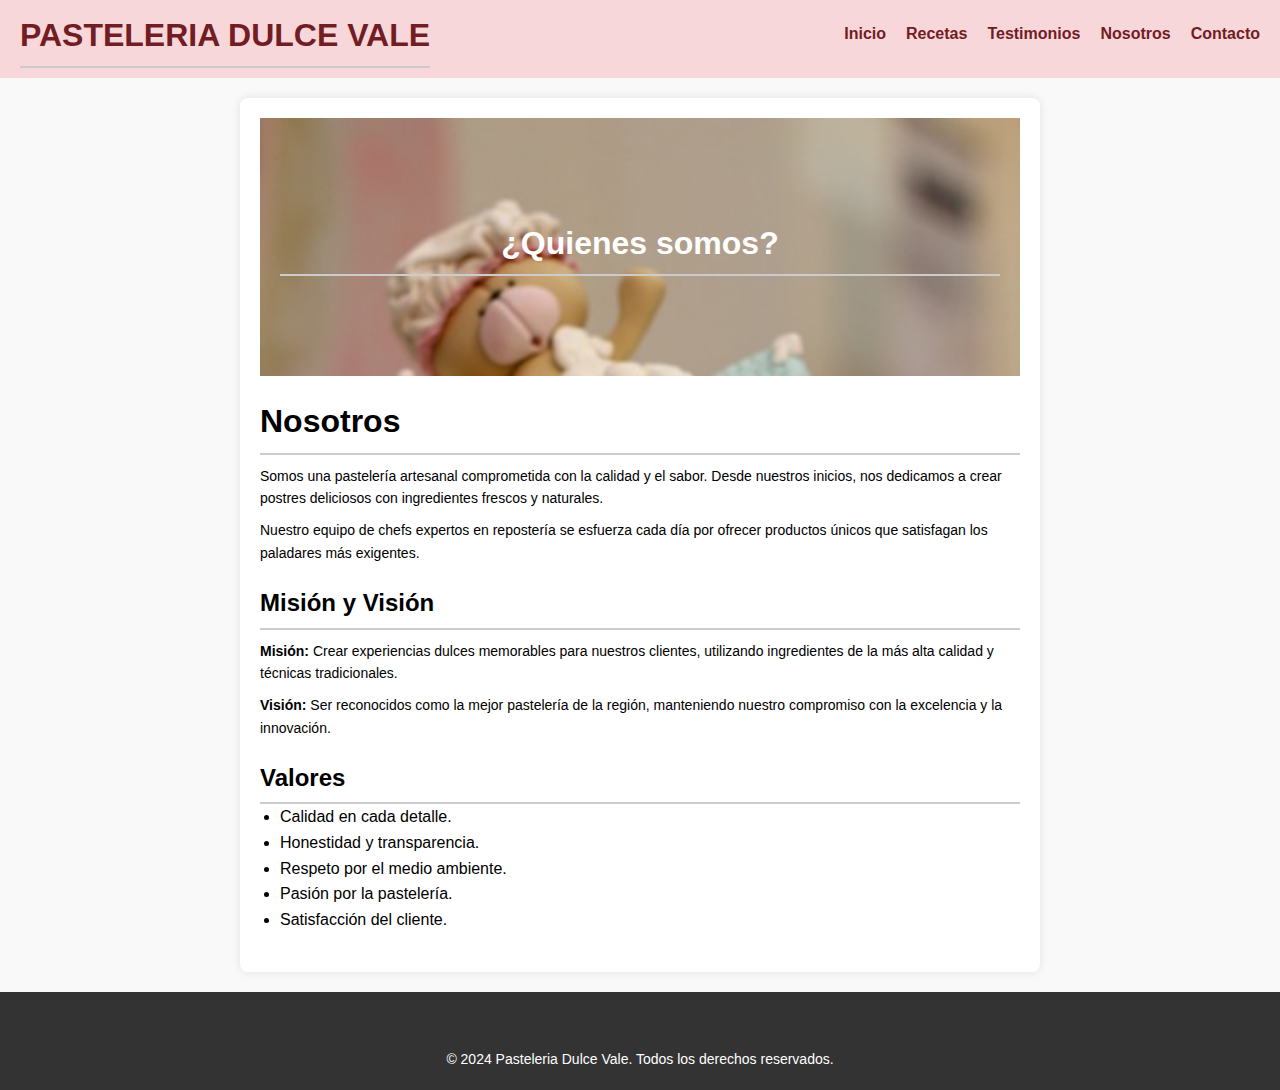
==== pages/nosotros.html @ 6ee06810 "Actualizacion1" ====
<!DOCTYPE html>
<html lang="es">
<head>
    <meta charset="UTF-8">
    <meta name="viewport" content="width=device-width, initial-scale=1.0">
    <meta name="authot" content="Yesica Kohler">
    <meta name="keywrods" content="tortas, cupcakes, pasteles">
    <meta name="description" content="En Dulce Vale, te invitamos a descubrir el mundo de la repostería artesanal con nuestros pasteles, cupcakes y dulces personalizados. Situados en Buenos Aires, somos conocidos por nuestras creaciones irresistibles y frescas, elaboradas con ingredientes de la más alta calidad. Desde pasteles de boda elaborados hasta cupcakes decorativos, cada delicia es una obra de arte diseñada para hacer de tus momentos especiales algo inolvidable. Visítanos para probar nuestras delicias y hacer tus pedidos personalizados. ¡Dulce Vale es tu destino para un toque dulce y único en cada celebración!">
    <link rel="stylesheet" href="https://cdnjs.cloudflare.com/ajax/libs/font-awesome/6.5.2/css/all.min.css" integrity="sha512-SnH5WK+bZxgPHs44uWIX+LLJAJ9/2PkPKZ5QiAj6Ta86w+fsb2TkcmfRyVX3pBnMFcV7oQPJkl9QevSCWr3W6A==" crossorigin="anonymous" referrerpolicy="no-referrer" />
    <link rel="shortcut icon" href="../img/favi.png" type="image/x-icon">
    <link rel="stylesheet" href="https://cdn.jsdelivr.net/npm/bootstrap@4.6.2/dist/css/bootstrap.min.css" integrity="sha384-xOolHFLEh07PJGoPkLv1IbcEPTNtaed2xpHsD9ESMhqIYd0nLMwNLD69Npy4HI+N" crossorigin="anonymous">
    <link rel="stylesheet" href="../css/estilos.css">
    <title>Delicias vale</title>
</head>
<body>
    <header>
        <div class="container">
            <h1 class="logo">Pasteleria Dulce Vale</h1>
            <nav>
                <ul>
                    <li><a href="../index.html">Inicio</a></li>
                    <li><a href="recetas.html">Recetas</a></li>
                    <li><a href="testimonios.html">Testimonios</a></li>
                    <li><a href="nosotros.html">Nosotros</a></li>
                    <li><a href="contacto.html">Contacto</a></li>
                </ul>
            </nav>
        </div>
    </header>

    <main>
        <section id="inicio" class="hero">
            <div class="container">
                <h1>¿Quienes somos?</h1>
            </div>
        </section>

        <section id="quienes-somos">
            <h1>Nosotros</h1>
            <p>Somos una pastelería artesanal comprometida con la calidad y el sabor. Desde nuestros inicios, nos dedicamos a crear postres deliciosos con ingredientes frescos y naturales.</p>
            <p>Nuestro equipo de chefs expertos en repostería se esfuerza cada día por ofrecer productos únicos que satisfagan los paladares más exigentes.</p>
        </section>
        
        <section id="mision-vision">
            <h2>Misión y Visión</h2>
            <p><strong>Misión:</strong> Crear experiencias dulces memorables para nuestros clientes, utilizando ingredientes de la más alta calidad y técnicas tradicionales.</p>
            <p><strong>Visión:</strong> Ser reconocidos como la mejor pastelería de la región, manteniendo nuestro compromiso con la excelencia y la innovación.</p>
        </section>
        
        <section id="valores">
            <h2>Valores</h2>
            <ul>
                <li>Calidad en cada detalle.</li>
                <li>Honestidad y transparencia.</li>
                <li>Respeto por el medio ambiente.</li>
                <li>Pasión por la pastelería.</li>
                <li>Satisfacción del cliente.</li>
            </ul>
        </section>
    </main>

    <footer>
        <div class="redes-sociales">
        <a href="https://es-la.facebook.com/login/device-based/regular/login/" target="_blank">
            <i class="fa-brands fa-facebook"></i>
        </a>
        <a href="https://www.instagram.com/" target="_blank">
            <i class="fa-brands fa-instagram"></i>
        </a>
        <a href="https://web.whatsapp.com/" target="_blank">
            <i class="fa-brands fa-whatsapp"></i>
        </a>
        </div>
        <p>© 2024 Pasteleria Dulce Vale. Todos los derechos reservados.</p>
    </footer>
    <script src="https://cdn.jsdelivr.net/npm/jquery@3.5.1/dist/jquery.slim.min.js" integrity="sha384-DfXdz2htPH0lsSSs5nCTpuj/zy4C+OGpamoFVy38MVBnE+IbbVYUew+OrCXaRkfj" crossorigin="anonymous"></script>
    <script src="https://cdn.jsdelivr.net/npm/bootstrap@4.6.2/dist/js/bootstrap.bundle.min.js" integrity="sha384-Fy6S3B9q64WdZWQUiU+q4/2Lc9npb8tCaSX9FK7E8HnRr0Jz8D6OP9dO5Vg3Q9ct" crossorigin="anonymous"></script>
</body>
</html>

</html>
---- css/estilos.css ----
* {
    margin: 0;
    padding: 0;
    box-sizing: border-box;
}

body {
    font-family: Arial, sans-serif;
    line-height: 1.6;
    background-color: #f9f9f9;
}

.container {
    max-width: 1200px;
    margin: 0 auto;
    padding: 0 20px;
}
/* Estilos del header */
header {
    background-color: #f8d7da; 
    padding: 10px 0;
}

header .container {
    display: flex;
    justify-content: space-between;
    align-items: center;
}

header .logo {
    font-size: 2rem;
    font-weight: bold;
    text-transform: uppercase;
    color: #721c24;
}

header nav ul {
    list-style-type: none;
    display: flex;
}

header nav ul li {
    margin-left: 20px;
}

header nav ul li a {
    text-decoration: none;
    color: #721c24; 
    font-weight: bold;
    transition: color 0.3s ease;
}

header nav ul li a:hover {
    color: #c92a2a; 
}

/* Estilos del main */
.hero {
    background-image: url(../img/img4\ \(2\).jpg);
    background-size: cover;
    background-position: top;
    color: #ffffff;
    text-align: center;
    padding: 100px 0;
}

.hero h2 {
    font-size: 3rem;
    margin-bottom: 20px;
}

.hero p {
    font-size: 1.5rem;
}

@keyframes fadeInUp {
    from {
        opacity: 0;
        transform: translateY(20px);
    }
    to {
        opacity: 1;
        transform: translateY(0);
    }
}

.featured-products {
    background-color: #ffffff;
    padding: 50px 0;
    text-align: center;
    animation: fadeInUp 1s ease-out;
}

.featured-products h2 {
    font-size: 2.5rem;
    margin-bottom: 30px;
    animation: fadeInUp 1s ease-out;
}

.product {
    margin-bottom: 40px;
    transition: transform 0.3s ease, box-shadow 0.3s ease;
    opacity: 0;
    transform: translateY(20px);
    animation: fadeInUp 1s ease-out 0.5s forwards; 
}

.product img {
    max-width: 100%;
    height: auto;
    border-radius: 10px;
    transition: transform 0.3s ease, box-shadow 0.3s ease;
}

.product img:hover {
    transform: scale(1.05); 
    box-shadow: 0 4px 10px rgba(0, 0, 0, 0.2); 
}

.product h3 {
    font-size: 1.8rem;
    margin-top: 20px;
    opacity: 0;
    transform: translateY(10px);
    animation: fadeInUp 1s ease-out 0.5s forwards; 
}

.product p {
    font-size: 1.2rem;
    opacity: 0;
    transform: translateY(10px);
    animation: fadeInUp 1s ease-out 1s forwards; 
}
.testimonial {
    border-bottom: 1px solid #ccc;
    padding: 20px 0;
}

.testimonial-text {
    margin-bottom: 10px;
}

.testimonial-text p {
    font-style: italic;
    margin-bottom: 10px;
}

.testimonial-text cite {
    font-weight: bold;
}

iframe {
    display: block;
    margin: auto;
}

form {
    margin-top: 20px;
}

label {
    display: block;
    font-weight: bold;
    margin-bottom: 5px;
    color: #333;
}

input,
textarea {
    display: block;
    width: 100%;
    padding: 10px;
    border: 2px solid #ccc;
    border-radius: 5px;
    font-size: 16px;
    margin-bottom: 10px;
}

.botonFormulario {
    background-color: #333;
    color: #fff;
    border: none;
    padding: 10px 20px;
    border-radius: 5px;
    font-size: 18px;
    cursor: pointer;
    margin-top: 10px;
}

header img {
    margin-top: 20px;
}

main {
    max-width: 800px;
    margin: 20px auto;
    padding: 20px;
    background-color: #fff;
    border-radius: 8px;
    box-shadow: 0 0 10px rgba(0, 0, 0, 0.1);
}

section {
    margin-bottom: 20px;
}

h2 {
    border-bottom: 2px solid #ccc;
    padding-bottom: 5px;
}

ul, ol {
    margin-bottom: 10px;
}

#ingredientes ul {
    list-style-type: disc;
    margin-left: 20px;
}

#preparacion ol {
    counter-reset: paso;
    list-style-type: none;
    margin-left: 0;
    padding-left: 20px;
}

#preparacion ol li {
    position: relative;
    counter-increment: paso;
    margin-bottom: 10px;
}

#preparacion ol li::before {
    content: counter(paso);
    position: absolute;
    left: -20px;
    font-weight: bold;
}

section {
    margin-bottom: 20px;
}

h1,
h2 {
    border-bottom: 2px solid #ccc;
    padding-bottom: 5px;
}

ul {
    margin-left: 20px;
}

footer {
    background-color: #333;
    color: #fff;
    text-align: center;
    padding: 20px 0;
}

.redes-sociales {
    margin-bottom: 10px;
}

.redes-sociales a {
    display: inline-block;
    margin: 0 10px;
    color: #fff; 
    font-size: 28px;
}

.redes-sociales a:hover {
    color: #ffd700; 
}

p {
    margin: 10px 0 0;
    font-size: 14px;
}

/* Media Queries */

/* Para pantallas pequeñas hasta 768px */
@media (max-width: 768px) {
    .container {
        padding: 10px;
    }

    header .logo {
        font-size: 1.5rem;
    }

    header nav ul {
        flex-direction: column;
    }

    header nav ul li {
        margin-left: 0;
        margin-bottom: 10px;
    }
}

/* Para pantallas medianas de 769px a 1024px */
@media (min-width: 769px) and (max-width: 1024px) {
    .container {
        max-width: 960px;
    }
}

/* Para pantallas grandes de 1025px a 1200px */
@media (min-width: 1025px) and (max-width: 1200px) {
    .container {
        max-width: 1140px;
    }
}

/* Para pantallas extra grandes de 1201px en adelante */
@media (min-width: 1201px) {
    .container {
        max-width: 1400px;
    }
}
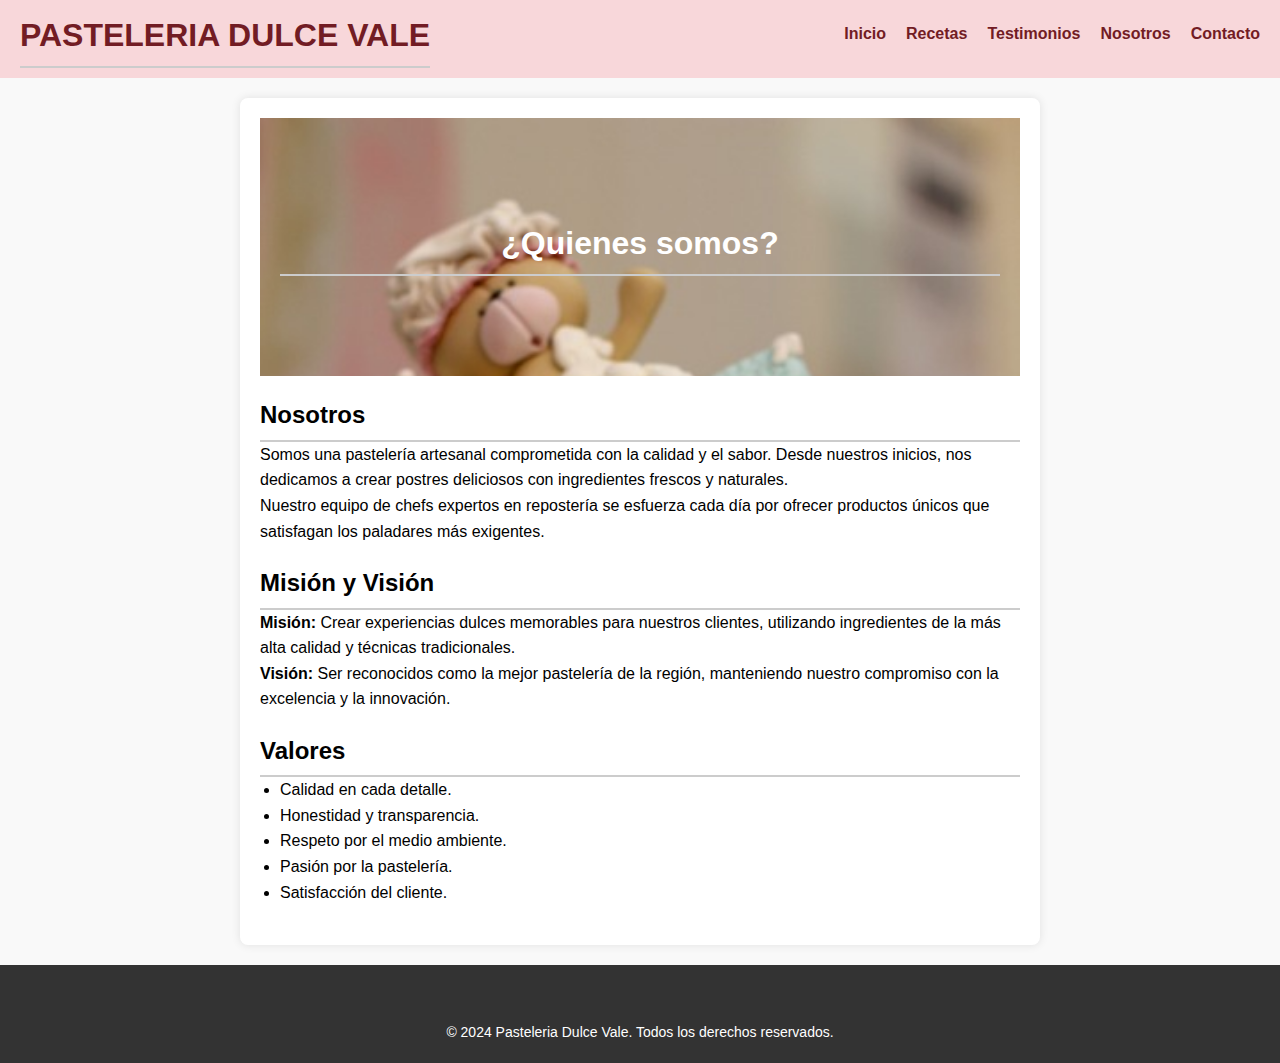
==== commit d6539626: "Actualizacion2" ====
--- a/pages/nosotros.html
+++ b/pages/nosotros.html
@@ -36,7 +36,7 @@
         </section>
 
         <section id="quienes-somos">
-            <h1>Nosotros</h1>
+            <h2>Nosotros</h2>
             <p>Somos una pastelería artesanal comprometida con la calidad y el sabor. Desde nuestros inicios, nos dedicamos a crear postres deliciosos con ingredientes frescos y naturales.</p>
             <p>Nuestro equipo de chefs expertos en repostería se esfuerza cada día por ofrecer productos únicos que satisfagan los paladares más exigentes.</p>
         </section>
--- a/css/estilos.css
+++ b/css/estilos.css
@@ -1,323 +1,309 @@
+@charset "UTF-8";
+body {
+  font-family: Arial, sans-serif;
+  line-height: 1.6;
+  background-color: #f9f9f9;
+}
+
+.container {
+  max-width: 1200px;
+  margin: 0 auto;
+  padding: 0 20px;
+}
+
+header {
+  background-color: #f8d7da;
+  padding: 10px 0;
+}
+header .container {
+  display: flex;
+  justify-content: space-between;
+  align-items: center;
+}
+header .logo {
+  font-size: 2rem;
+  font-weight: bold;
+  text-transform: uppercase;
+  color: #721c24;
+}
+header ul {
+  list-style-type: none;
+  display: flex;
+}
+header li {
+  margin-left: 20px;
+}
+header a {
+  text-decoration: none;
+  color: #721c24;
+  font-weight: bold;
+  transition: color 0.3s ease;
+}
+header a:hover {
+  color: #c92a2a;
+}
+
 * {
-    margin: 0;
-    padding: 0;
-    box-sizing: border-box;
-}
-
-body {
-    font-family: Arial, sans-serif;
-    line-height: 1.6;
-    background-color: #f9f9f9;
-}
-
-.container {
-    max-width: 1200px;
-    margin: 0 auto;
-    padding: 0 20px;
-}
-/* Estilos del header */
-header {
-    background-color: #f8d7da; 
-    padding: 10px 0;
-}
-
-header .container {
-    display: flex;
-    justify-content: space-between;
-    align-items: center;
-}
-
-header .logo {
-    font-size: 2rem;
-    font-weight: bold;
-    text-transform: uppercase;
-    color: #721c24;
-}
-
-header nav ul {
-    list-style-type: none;
-    display: flex;
-}
-
-header nav ul li {
-    margin-left: 20px;
-}
-
-header nav ul li a {
-    text-decoration: none;
-    color: #721c24; 
-    font-weight: bold;
-    transition: color 0.3s ease;
-}
-
-header nav ul li a:hover {
-    color: #c92a2a; 
+  margin: 0;
+  padding: 0;
+  box-sizing: border-box;
+}
+
+footer {
+  background-color: #333;
+  color: #fff;
+  text-align: center;
+  padding: 20px 0;
+}
+footer .redes-sociales {
+  margin-bottom: 10px;
+}
+footer a {
+  display: inline-block;
+  margin: 0 10px;
+  color: #fff;
+  font-size: 28px;
+}
+footer a:hover {
+  color: #ffd700;
+}
+footer p {
+  margin: 10px 0 0;
+  font-size: 14px;
+}
+
+/* Media Queries */
+/* Para pantallas pequeñas hasta 768px */
+@media (max-width: 768px) {
+  .container {
+    padding: 10px;
+  }
+  header .logo {
+    font-size: 1.5rem;
+  }
+  header nav ul {
+    flex-direction: column;
+  }
+  header nav ul li {
+    margin-left: 0;
+    margin-bottom: 10px;
+  }
+}
+/* Para pantallas medianas de 769px a 1024px */
+@media (min-width: 769px) and (max-width: 1024px) {
+  .container {
+    max-width: 960px;
+  }
+}
+/* Para pantallas grandes de 1025px a 1200px */
+@media (min-width: 1025px) and (max-width: 1200px) {
+  .container {
+    max-width: 1140px;
+  }
+}
+/* Para pantallas extra grandes de 1201px en adelante */
+@media (min-width: 1201px) {
+  .container {
+    max-width: 1400px;
+  }
+}
+iframe {
+  display: block;
+  margin: auto;
+}
+
+form {
+  margin-top: 20px;
+}
+
+label {
+  display: block;
+  font-weight: bold;
+  margin-bottom: 5px;
+  color: #333;
+}
+
+input,
+textarea {
+  display: block;
+  width: 100%;
+  padding: 10px;
+  border: 2px solid #ccc;
+  border-radius: 5px;
+  font-size: 16px;
+  margin-bottom: 10px;
+}
+
+.botonFormulario {
+  background-color: #333;
+  color: #fff;
+  border: none;
+  padding: 10px 20px;
+  border-radius: 5px;
+  font-size: 18px;
+  cursor: pointer;
+  margin-top: 10px;
 }
 
 /* Estilos del main */
 .hero {
-    background-image: url(../img/img4\ \(2\).jpg);
-    background-size: cover;
-    background-position: top;
-    color: #ffffff;
-    text-align: center;
-    padding: 100px 0;
-}
-
+  background-image: url(../img/img4\ \(2\).jpg);
+  background-size: cover;
+  background-position: top;
+  color: #ffffff;
+  text-align: center;
+  padding: 100px 0;
+}
 .hero h2 {
-    font-size: 3rem;
-    margin-bottom: 20px;
-}
-
+  font-size: 3rem;
+  margin-bottom: 20px;
+}
 .hero p {
-    font-size: 1.5rem;
+  font-size: 1.5rem;
+}
+
+main {
+  max-width: 800px;
+  margin: 20px auto;
+  padding: 20px;
+  background-color: #fff;
+  border-radius: 8px;
+  box-shadow: 0 0 10px rgba(0, 0, 0, 0.1);
+}
+
+section {
+  margin-bottom: 20px;
+}
+
+h2 {
+  border-bottom: 2px solid #ccc;
+  padding-bottom: 5px;
+  font-weight: bold;
+}
+
+ul, ol {
+  margin-bottom: 10px;
+}
+
+#ingredientes ul {
+  list-style-type: disc;
+  margin-left: 20px;
+}
+
+#preparacion ol {
+  counter-reset: paso;
+  list-style-type: none;
+  margin-left: 0;
+  padding-left: 20px;
+}
+
+#preparacion ol li {
+  position: relative;
+  counter-increment: paso;
+  margin-bottom: 10px;
+}
+
+#preparacion ol li::before {
+  content: counter(paso);
+  position: absolute;
+  left: -20px;
+  font-weight: bold;
+}
+
+h1,
+h2 {
+  border-bottom: 2px solid #ccc;
+  padding-bottom: 5px;
+}
+
+ul {
+  margin-left: 20px;
 }
 
 @keyframes fadeInUp {
-    from {
-        opacity: 0;
-        transform: translateY(20px);
-    }
-    to {
-        opacity: 1;
-        transform: translateY(0);
-    }
-}
-
-.featured-products {
-    background-color: #ffffff;
-    padding: 50px 0;
-    text-align: center;
-    animation: fadeInUp 1s ease-out;
-}
-
-.featured-products h2 {
-    font-size: 2.5rem;
-    margin-bottom: 30px;
-    animation: fadeInUp 1s ease-out;
-}
-
-.product {
-    margin-bottom: 40px;
-    transition: transform 0.3s ease, box-shadow 0.3s ease;
+  from {
     opacity: 0;
     transform: translateY(20px);
-    animation: fadeInUp 1s ease-out 0.5s forwards; 
-}
-
+  }
+  to {
+    opacity: 1;
+    transform: translateY(0);
+  }
+}
+.featured-products {
+  background-color: #ffffff;
+  padding: 50px 0;
+  text-align: center;
+  animation: fadeInUp 1s ease-out;
+}
+.featured-products h2 {
+  font-size: 2.5rem;
+  margin-bottom: 30px;
+  animation: fadeInUp 1s ease-out;
+  font-weight: bold;
+}
+
+.product {
+  margin-bottom: 40px;
+  transition: transform 0.3s ease, box-shadow 0.3s ease;
+  opacity: 0;
+  transform: translateY(20px);
+  animation: fadeInUp 1s ease-out 0.5s forwards;
+}
 .product img {
-    max-width: 100%;
-    height: auto;
-    border-radius: 10px;
-    transition: transform 0.3s ease, box-shadow 0.3s ease;
-}
-
+  max-width: 100%;
+  height: auto;
+  border-radius: 10px;
+  transition: transform 0.3s ease, box-shadow 0.3s ease;
+}
 .product img:hover {
-    transform: scale(1.05); 
-    box-shadow: 0 4px 10px rgba(0, 0, 0, 0.2); 
-}
-
+  transform: scale(1.05);
+  box-shadow: 0 4px 10px rgba(0, 0, 0, 0.2);
+}
 .product h3 {
-    font-size: 1.8rem;
-    margin-top: 20px;
-    opacity: 0;
-    transform: translateY(10px);
-    animation: fadeInUp 1s ease-out 0.5s forwards; 
-}
-
+  font-size: 1.8rem;
+  margin-top: 20px;
+  opacity: 0;
+  transform: translateY(10px);
+  animation: fadeInUp 1s ease-out 0.5s forwards;
+  font-weight: bold;
+}
 .product p {
-    font-size: 1.2rem;
-    opacity: 0;
-    transform: translateY(10px);
-    animation: fadeInUp 1s ease-out 1s forwards; 
-}
-.testimonial {
-    border-bottom: 1px solid #ccc;
-    padding: 20px 0;
-}
-
-.testimonial-text {
-    margin-bottom: 10px;
-}
-
-.testimonial-text p {
-    font-style: italic;
-    margin-bottom: 10px;
-}
-
-.testimonial-text cite {
-    font-weight: bold;
-}
-
-iframe {
-    display: block;
-    margin: auto;
-}
-
-form {
-    margin-top: 20px;
-}
-
-label {
-    display: block;
-    font-weight: bold;
-    margin-bottom: 5px;
-    color: #333;
-}
-
-input,
-textarea {
-    display: block;
-    width: 100%;
-    padding: 10px;
-    border: 2px solid #ccc;
-    border-radius: 5px;
-    font-size: 16px;
-    margin-bottom: 10px;
-}
-
-.botonFormulario {
-    background-color: #333;
-    color: #fff;
-    border: none;
-    padding: 10px 20px;
-    border-radius: 5px;
-    font-size: 18px;
-    cursor: pointer;
-    margin-top: 10px;
-}
-
-header img {
-    margin-top: 20px;
-}
-
-main {
-    max-width: 800px;
-    margin: 20px auto;
-    padding: 20px;
-    background-color: #fff;
-    border-radius: 8px;
-    box-shadow: 0 0 10px rgba(0, 0, 0, 0.1);
-}
-
-section {
-    margin-bottom: 20px;
-}
-
-h2 {
-    border-bottom: 2px solid #ccc;
-    padding-bottom: 5px;
-}
-
-ul, ol {
-    margin-bottom: 10px;
-}
-
-#ingredientes ul {
-    list-style-type: disc;
-    margin-left: 20px;
-}
-
-#preparacion ol {
-    counter-reset: paso;
-    list-style-type: none;
-    margin-left: 0;
-    padding-left: 20px;
-}
-
-#preparacion ol li {
-    position: relative;
-    counter-increment: paso;
-    margin-bottom: 10px;
-}
-
-#preparacion ol li::before {
-    content: counter(paso);
-    position: absolute;
-    left: -20px;
-    font-weight: bold;
-}
-
-section {
-    margin-bottom: 20px;
-}
-
-h1,
-h2 {
-    border-bottom: 2px solid #ccc;
-    padding-bottom: 5px;
-}
-
-ul {
-    margin-left: 20px;
-}
-
-footer {
-    background-color: #333;
-    color: #fff;
-    text-align: center;
-    padding: 20px 0;
-}
-
-.redes-sociales {
-    margin-bottom: 10px;
-}
-
-.redes-sociales a {
-    display: inline-block;
-    margin: 0 10px;
-    color: #fff; 
-    font-size: 28px;
-}
-
-.redes-sociales a:hover {
-    color: #ffd700; 
-}
-
-p {
-    margin: 10px 0 0;
-    font-size: 14px;
-}
-
-/* Media Queries */
-
-/* Para pantallas pequeñas hasta 768px */
-@media (max-width: 768px) {
-    .container {
-        padding: 10px;
-    }
-
-    header .logo {
-        font-size: 1.5rem;
-    }
-
-    header nav ul {
-        flex-direction: column;
-    }
-
-    header nav ul li {
-        margin-left: 0;
-        margin-bottom: 10px;
-    }
-}
-
-/* Para pantallas medianas de 769px a 1024px */
-@media (min-width: 769px) and (max-width: 1024px) {
-    .container {
-        max-width: 960px;
-    }
-}
-
-/* Para pantallas grandes de 1025px a 1200px */
-@media (min-width: 1025px) and (max-width: 1200px) {
-    .container {
-        max-width: 1140px;
-    }
-}
-
-/* Para pantallas extra grandes de 1201px en adelante */
-@media (min-width: 1201px) {
-    .container {
-        max-width: 1400px;
-    }
-}+  font-size: 1.2rem;
+  opacity: 0;
+  transform: translateY(10px);
+  animation: fadeInUp 1s ease-out 1s forwards;
+}
+
+@keyframes zoomFadeIn {
+  from {
+    transform: scale(0.9);
+    opacity: 0.5;
+  }
+  to {
+    transform: scale(1);
+    opacity: 1;
+  }
+}
+body {
+  font-family: Arial, sans-serif;
+}
+
+.card {
+  position: relative;
+  overflow: hidden;
+  transform: scale(1);
+  opacity: 1;
+  transition: transform 0.3s ease-out, opacity 0.3s ease-out, box-shadow 0.3s ease-out;
+  animation: zoomFadeIn 0.3s ease-out forwards;
+}
+.card:hover {
+  transform: scale(1.05);
+  opacity: 1;
+  box-shadow: 0 8px 16px rgba(0, 0, 0, 0.2);
+}
+.card .card-body {
+  transition: box-shadow 0.3s ease-out;
+}
+
+/*# sourceMappingURL=estilos.css.map */
